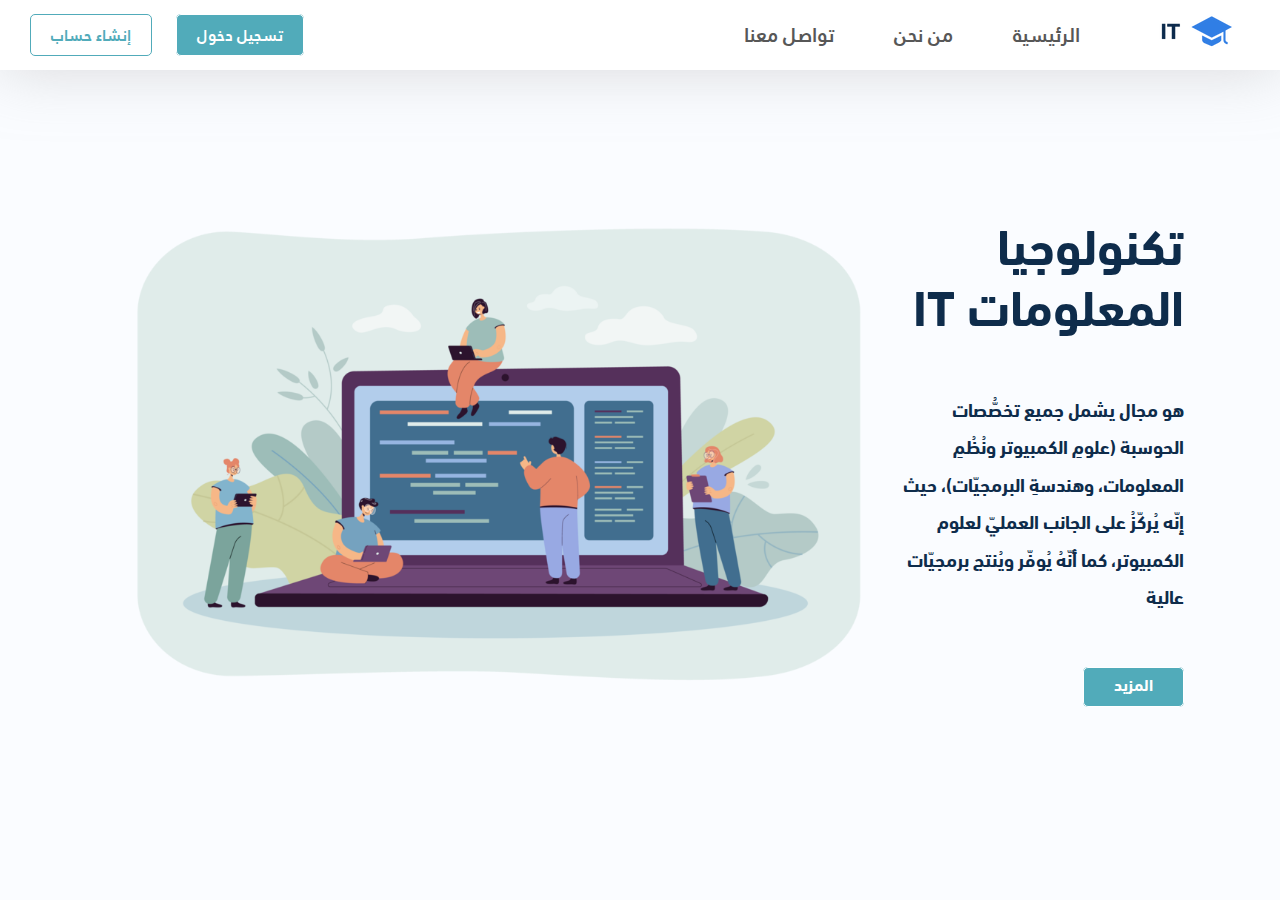
==== index.html @ 5727ec88 "first commit" ====
<!DOCTYPE html>
<html lang="en">

<head>
    <meta charset="UTF-8">
    <meta http-equiv="X-UA-Compatible" content="IE=edge">
    <meta name="viewport" content="width=device-width, initial-scale=1.0">
    <title>IT</title>
    <!-- Main Css File -->
    <link rel="stylesheet" href="css/main.css">
    <!-- title Icon -->
    <link rel="icon" type="image/x-icon" href="images/fvicon.png">
</head>

<body>
    <!-- Start Navbar -->
    <nav class="navbar">
        <div class="rightnav">
            <div class="navLogo"><a href="#"><img src="images/navLogo.png" alt="Logo"></a></div>
            <div class="links">
                <ul>
                    <a href="home.html">
                        <li>الرئيسية</li>
                    </a>
                    <a href="#">
                        <li>من نحن</li>
                    </a>
                    <a href="pages/contactUs.html">
                        <li>تواصل معنا</li>
                    </a>
                </ul>
            </div>
        </div>
        <div class="signin">
            <a href="pages/login.html" class="sign-in">تسجيل دخول</a>
            <a href="pages/signup.html" class="signUp">إنشاء حساب</a>
        </div>
    </nav>
    <!-- End Navbar -->
    <!-- Start Content -->
    <div class="container">
        <div class="content">
            <div class="righside">
                <h2>تكنولوجيا المعلومات IT</h2>
                <h3>هو مجال يشمل جميع تخصُّصات الحوسبة (علومِ الكمبيوتر ونُظُمِ المعلومات، وهندسةِ البرمجيّات)، حيث
                    إنّه
                    يُركّزُ على الجانب العمليّ لعلوم الكمبيوتر، كما أنّهُ يُوفّر ويُنتج برمجيّات عالية </h3>
                <a href="pages/posts.html">المزيد</a>
            </div>
            <div class="leftside">
                <img src="images/leftsideImg.png" alt="">

            </div>
        </div>
    </div>
    <!-- End Content -->

</body>

</html>
---- css/main.css ----
@font-face {
    font-family: Janna;
    src: url(../fonts/Janna\ LT\ Bold.ttf);
}

@font-face {
    font-family: heca;
    src: url(../fonts/Hacen-Liner-Screen.ttf);
}

@font-face {
    font-family: din;
    src: url(../fonts/din-next-lt-w23-bold.ttf)
}

* {
    padding: 0;
    margin: 0;
}

body {
    height: 100vh;
    width: 100%;
    font-family: Janna;
    background-color: #fafcff;
    direction: rtl;
}

.navbar {
    direction: rtl;
    display: flex;
    justify-content: space-between;
    width: 100%;
    align-items: center;
    min-height: 70px;
    flex-direction: row;
    position: relative;
    z-index: 10;
    box-shadow: 0px 0px 60px rgb(185, 185, 185, .5);
    background-color: #fff;
}

.rightnav {
    display: flex;
    justify-content: center;
    align-items: center;
}

.navLogo img {
    padding-right: 30px;
    transition: 0.5s;
}

.navLogo img:hover {
    transform: scale(1.1);
    transition: 0.5s;
}

.navbar ul {
    list-style-type: none;
    margin: 0;
    padding: 0;
    display: flex;
}

.navbar ul a {
    text-decoration: none;
    color: #575757;
    font-size: 20px;
    margin-right: 40px;
    padding: 5px 10px;
    border-radius: 5px;
    transition: 0.5s;
}

.navbar ul a:hover {
    background-color: rgb(236, 236, 236);
    transition: 0.5s;
}

.signin {
    margin-left: 20px;
}

.signin a {
    margin: 10px;
    padding: 5px;
    padding-left: 20px;
    padding-right: 20px;
    border-radius: 5px;
    text-decoration: none;
    color: #ffffff;
    background-color: #51abba;
    border: 1px solid;
    transition: 0.5s;
}

.signin .sign-in:hover {
    background-color: #69cddf;
    transition: 0.5s;
}

.signin .signUp {
    background-color: #fff;
    color: #51abba;
    border: 1px solid;
    transition: 0.5s;
}

.signin .signUp:hover {
    background-color: rgb(236, 236, 236);
    transition: 0.5s;
}

.container {
    width: 85%;
    margin: auto;
    height: 60%;
    margin-top: 100px;
    padding: 20px;
    font-family: din;
    color: #0e2c4b;

}

.content {
    display: flex;
    flex-direction: row;
    justify-content: space-between;
    align-items: center;
}

.righside h2 {
    font-size: 50px;
    margin-bottom: 50px;

}

.righside h3 {
    line-height: 200%;
    margin-bottom: 60px;
}

.righside a {
    padding: 11px;
    padding-left: 30px;
    padding-right: 30px;
    border-radius: 5px;
    text-decoration: none;
    color: #ffffff;
    background-color: #51abba;
    border: 1px solid;
    transition: 0.5s;
}

.righside a:hover {
    background-color: #69cddf;
    transition: 0.5s;
}

.leftside img {
    max-width: 800px;
    transition: 0.5s;
}

.leftside img:hover {
    transform: scale(105%);
    transition: 0.5s;
}

@media screen and (max-width:850px) {
    .navbar {
        flex-direction: column;
        justify-content: center;
        align-items: center;
        height: 200px;
    }

    .content {
        display: flex;
        flex-direction: column;
        justify-content: space-between;
        align-items: center;
    }

    .leftside img {
        max-width: 400px;
        transition: 0.5s;
        display: none;
    }

    .rightnav {
        display: flex;
        justify-content: center;
        align-items: center;
        flex-direction: column;
    }
}

/* Custom ScrollBar */
:root {
    --shadow: #42838f;
    --scrollbarBG: #eee;
    --thumbBG: #51abba;
}

::-webkit-scrollbar {
    width: 16px;
}

::-webkit-scrollbar-track {
    background: var(--scrollbarBG);
}

::-webkit-scrollbar-thumb {
    background-color: var(--thumbBG);
    box-shadow: 0 -100vh 0 100vh var(--shadow), 0 0 15px 5px rgb(165, 165, 165);
}
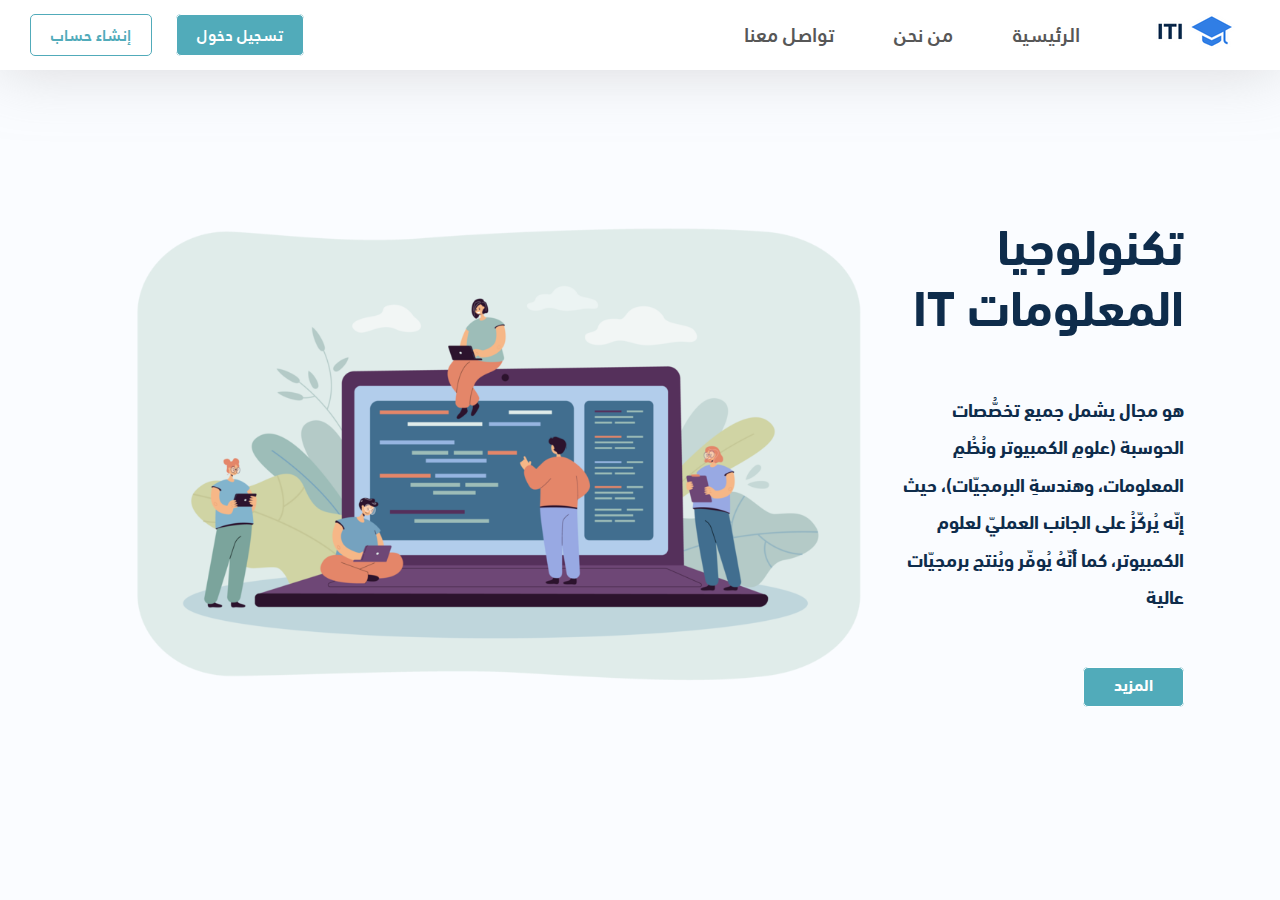
==== commit fcf5f0d3: "added_aboutUs" ====
--- a/index.html
+++ b/index.html
@@ -19,10 +19,10 @@
             <div class="navLogo"><a href="#"><img src="images/navLogo.png" alt="Logo"></a></div>
             <div class="links">
                 <ul>
-                    <a href="home.html">
+                    <a href="index.html">
                         <li>الرئيسية</li>
                     </a>
-                    <a href="#">
+                    <a href="pages/aboutUs.html">
                         <li>من نحن</li>
                     </a>
                     <a href="pages/contactUs.html">
@@ -54,7 +54,10 @@
         </div>
     </div>
     <!-- End Content -->
+    <span class="up"><img src="images/up-arrow.png" alt=""></span>
 
+    <!-- Js Script -->
+    <script src="js/main.js"></script>
 </body>
 
 </html>--- a/css/main.css
+++ b/css/main.css
@@ -40,6 +40,8 @@
     background-color: #fff;
 }
 
+
+
 .rightnav {
     display: flex;
     justify-content: center;
@@ -62,6 +64,7 @@
     padding: 0;
     display: flex;
 }
+
 
 .navbar ul a {
     text-decoration: none;
@@ -73,10 +76,14 @@
     transition: 0.5s;
 }
 
+
+
 .navbar ul a:hover {
     background-color: rgb(236, 236, 236);
     transition: 0.5s;
 }
+
+
 
 .signin {
     margin-left: 20px;
@@ -197,11 +204,34 @@
     }
 }
 
+.up {
+    position: fixed;
+    bottom: 10px;
+    right: -50px;
+    background-color: rgb(228, 228, 228);
+    font-weight: bold;
+    font-size: 20px;
+    padding: 10px;
+    border-radius: 5px;
+    cursor: pointer;
+    transition: 0.2s;
+}
+
+.up img {
+    width: 20px;
+
+}
+
+.up.show {
+    right: 10px;
+    transition: 0.2s;
+}
+
 /* Custom ScrollBar */
 :root {
-    --shadow: #42838f;
+    --shadow: #e2e2e2;
     --scrollbarBG: #eee;
-    --thumbBG: #51abba;
+    --thumbBG: #ffffff;
 }
 
 ::-webkit-scrollbar {
